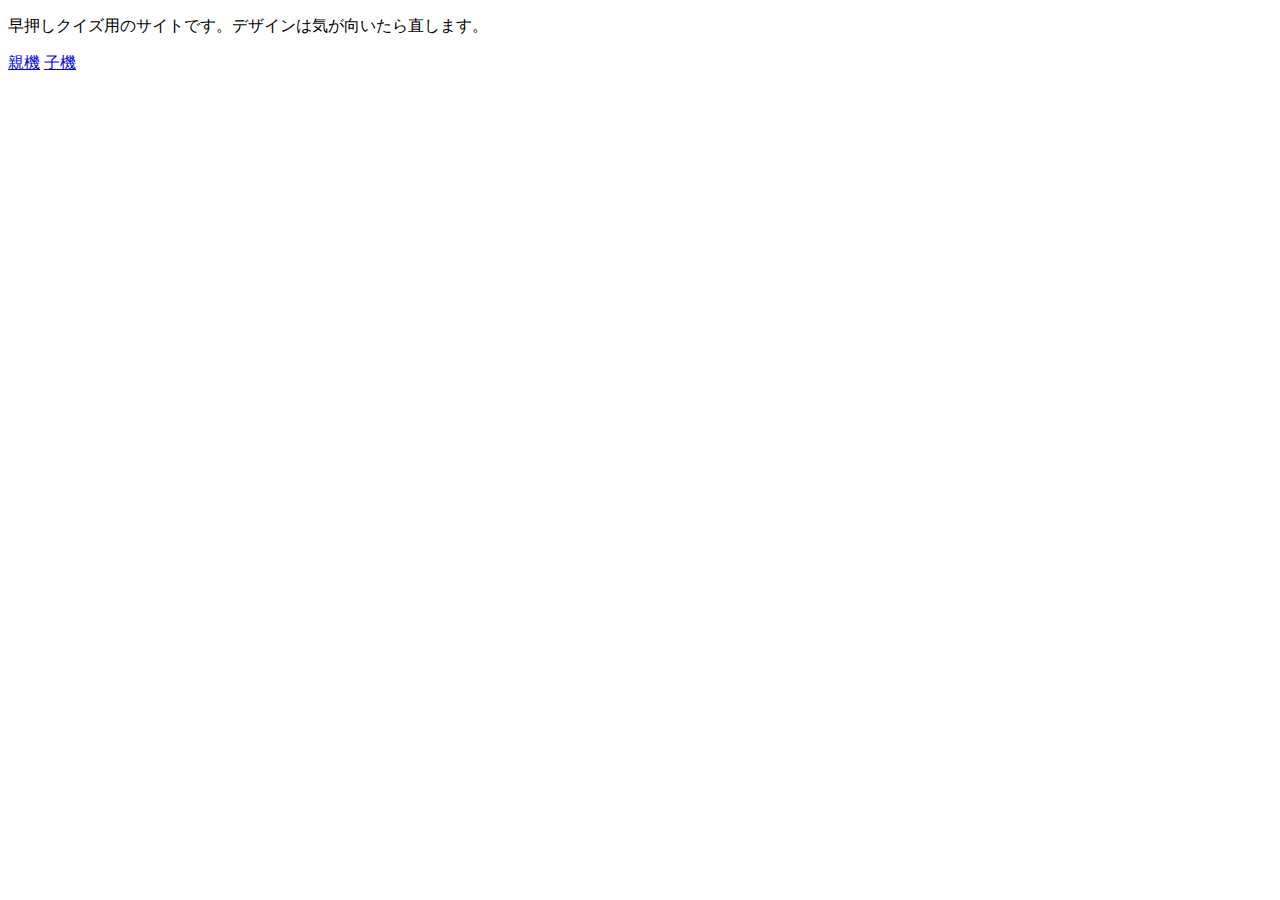
==== index.html @ cb9ee806 "✨ feat: 音を鳴らす機能を追加" ====
<!DOCTYPE html>
<html lang="ja">

<head>
  <meta charset="UTF-8">
  <meta name="viewport" content="width=device-width, initial-scale=1">
  <title>早押し機</title>
</head>

<body>
  <p>早押しクイズ用のサイトです。デザインは気が向いたら直します。</p>
  <a href="oya.html">親機</a>
  <a href="ko.html">子機</a>
</body>

</html>
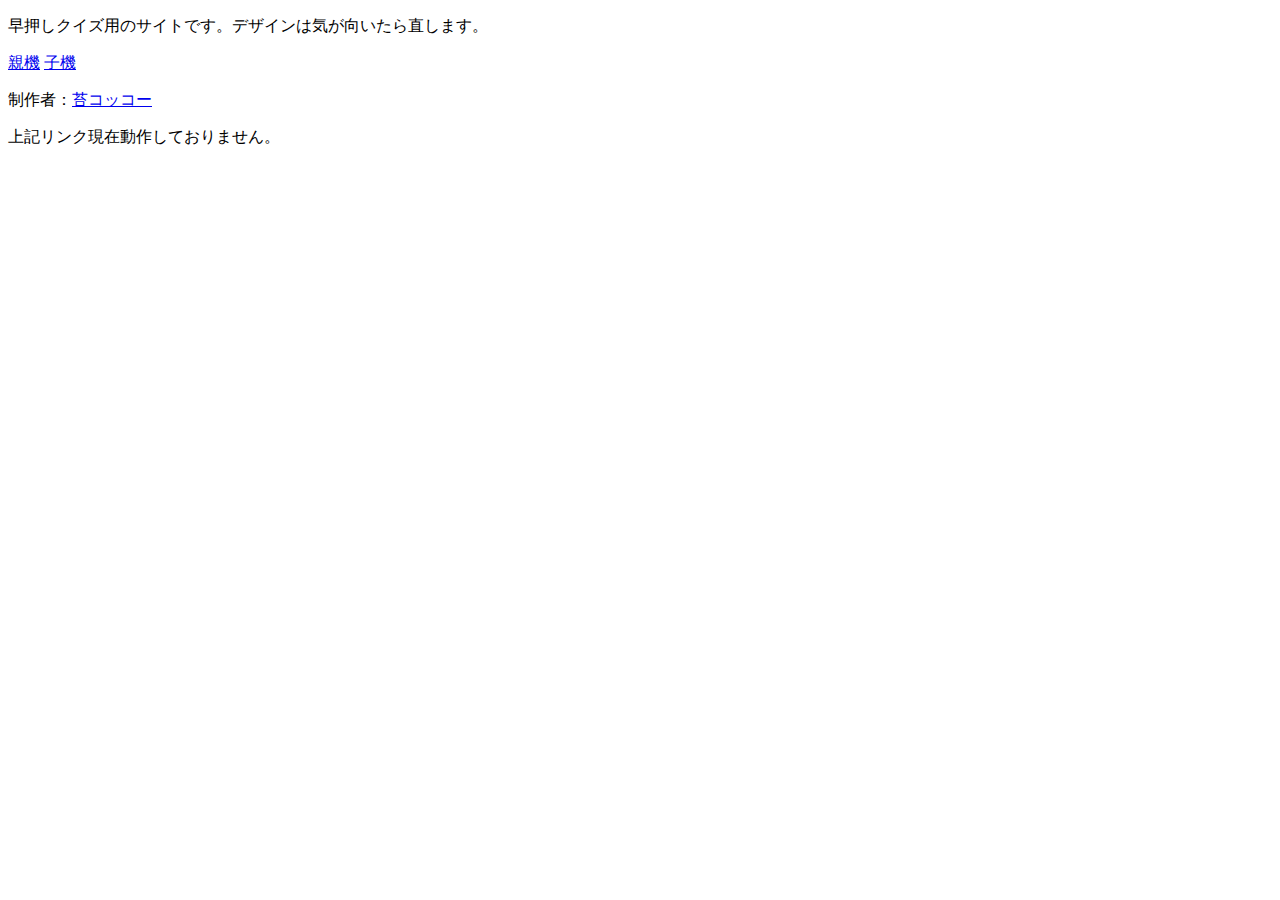
==== commit f03186f0: "✨ feat: index.htmlを少し修正" ====
--- a/index.html
+++ b/index.html
@@ -1,16 +1,17 @@
-<!DOCTYPE html>
+<!doctype html>
 <html lang="ja">
+  <head>
+    <meta charset="UTF-8" />
+    <meta name="viewport" content="width=device-width, initial-scale=1" />
+    <title>早押し機</title>
+  </head>
 
-<head>
-  <meta charset="UTF-8">
-  <meta name="viewport" content="width=device-width, initial-scale=1">
-  <title>早押し機</title>
-</head>
-
-<body>
-  <p>早押しクイズ用のサイトです。デザインは気が向いたら直します。</p>
-  <a href="oya.html">親機</a>
-  <a href="ko.html">子機</a>
-</body>
-
+  <body>
+    <p>早押しクイズ用のサイトです。デザインは気が向いたら直します。</p>
+    <a href="oya.html">親機</a>
+    <a href="ko.html">子機</a>
+    <br />
+    <p>制作者：<a href="https://www.kokecoco.me/">苔コッコー</a></p>
+    <p>上記リンク現在動作しておりません。</p>
+  </body>
 </html>
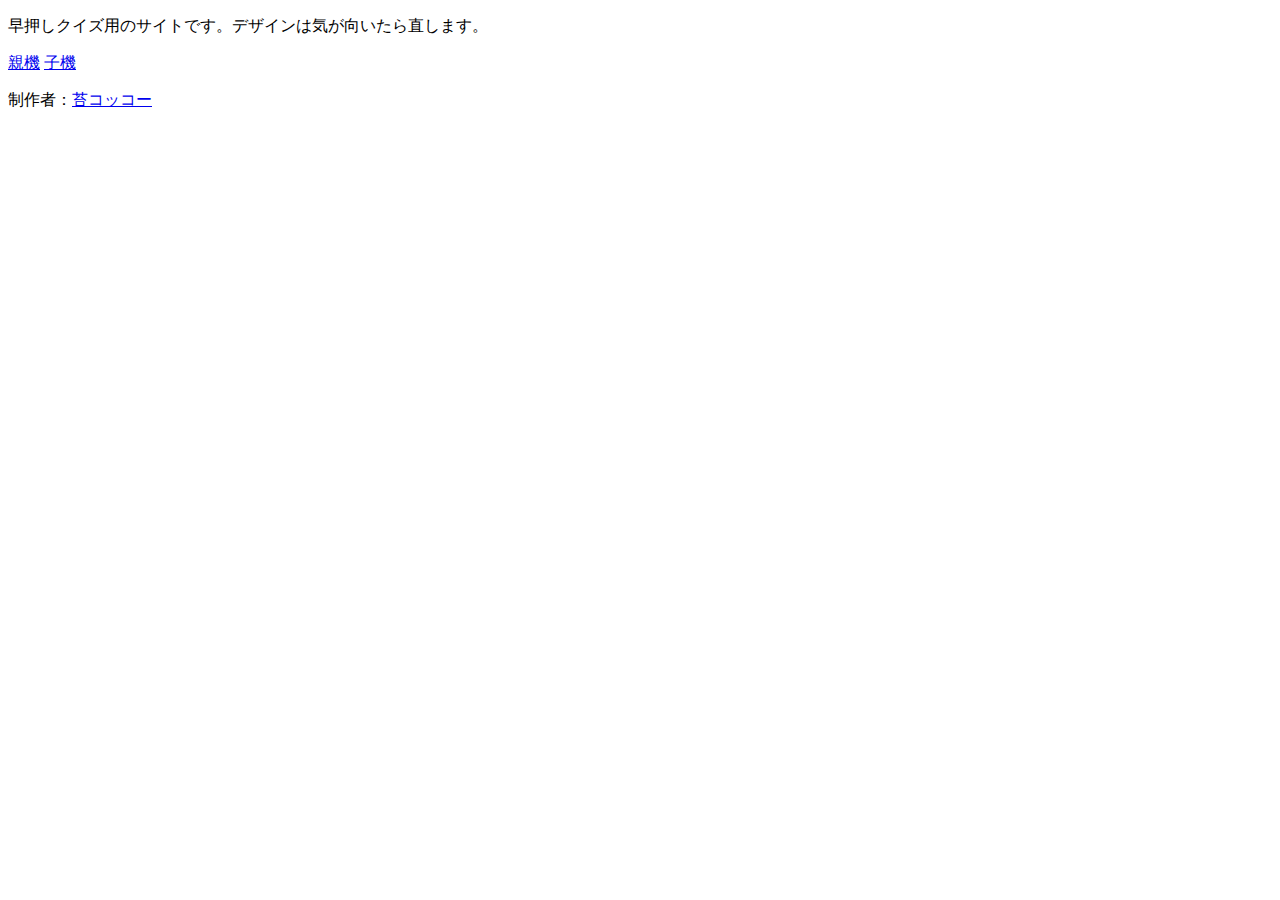
==== commit 9b417d1a: "🐛 fix: リンクを有効なものに変更" ====
--- a/index.html
+++ b/index.html
@@ -12,6 +12,5 @@
     <a href="ko.html">子機</a>
     <br />
     <p>制作者：<a href="https://www.kokecoco.me/">苔コッコー</a></p>
-    <p>上記リンク現在動作しておりません。</p>
   </body>
 </html>
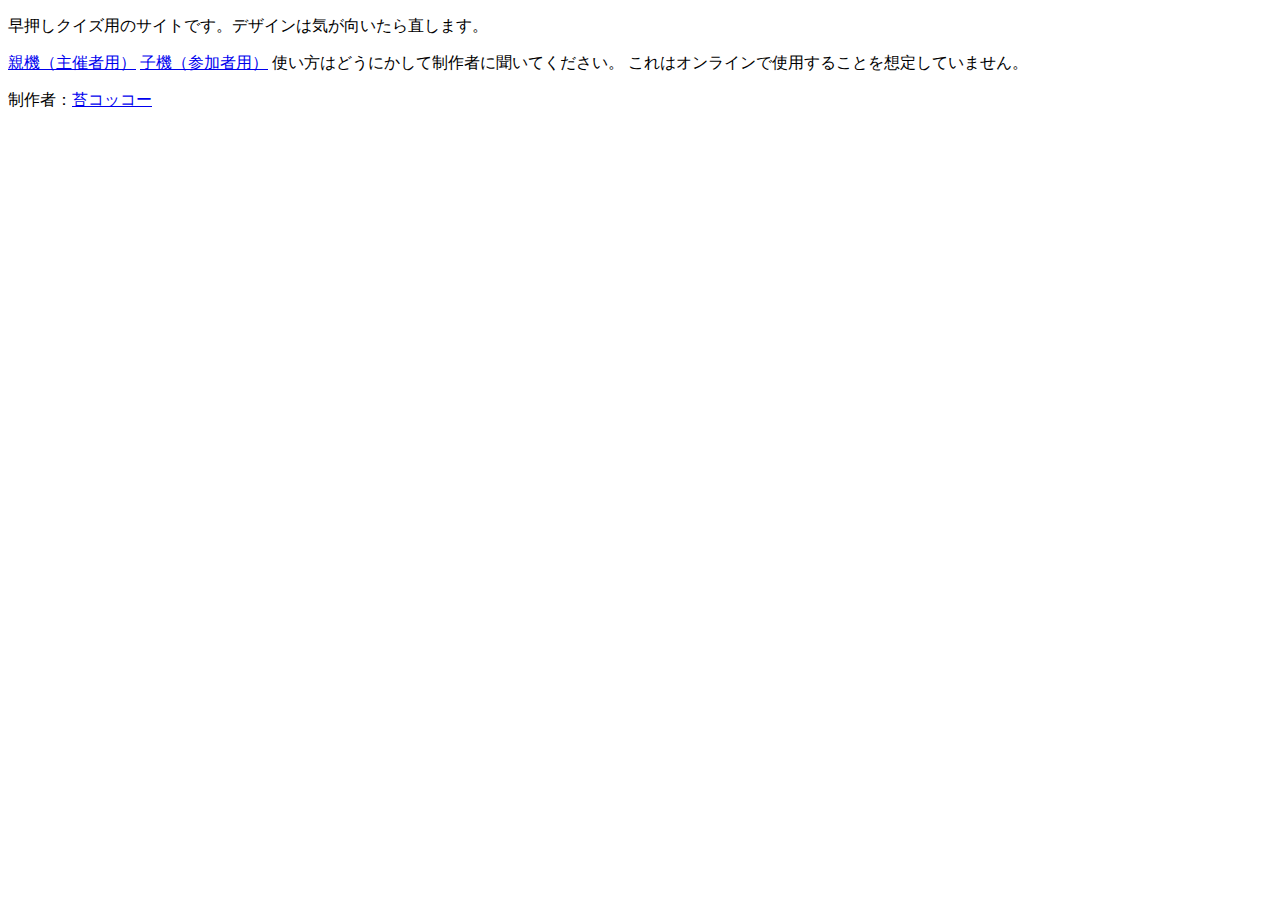
==== commit 851142d6: "✨ feat: タイムスタンプ機能を追加" ====
--- a/index.html
+++ b/index.html
@@ -3,13 +3,15 @@
   <head>
     <meta charset="UTF-8" />
     <meta name="viewport" content="width=device-width, initial-scale=1" />
-    <title>早押し機</title>
+    <title>苔式早押し機</title>
   </head>
 
   <body>
     <p>早押しクイズ用のサイトです。デザインは気が向いたら直します。</p>
-    <a href="oya.html">親機</a>
-    <a href="ko.html">子機</a>
+    <a href="oya.html">親機（主催者用）</a>
+    <a href="ko.html">子機（参加者用）</a>
+    使い方はどうにかして制作者に聞いてください。
+    これはオンラインで使用することを想定していません。
     <br />
     <p>制作者：<a href="https://www.kokecoco.me/">苔コッコー</a></p>
   </body>
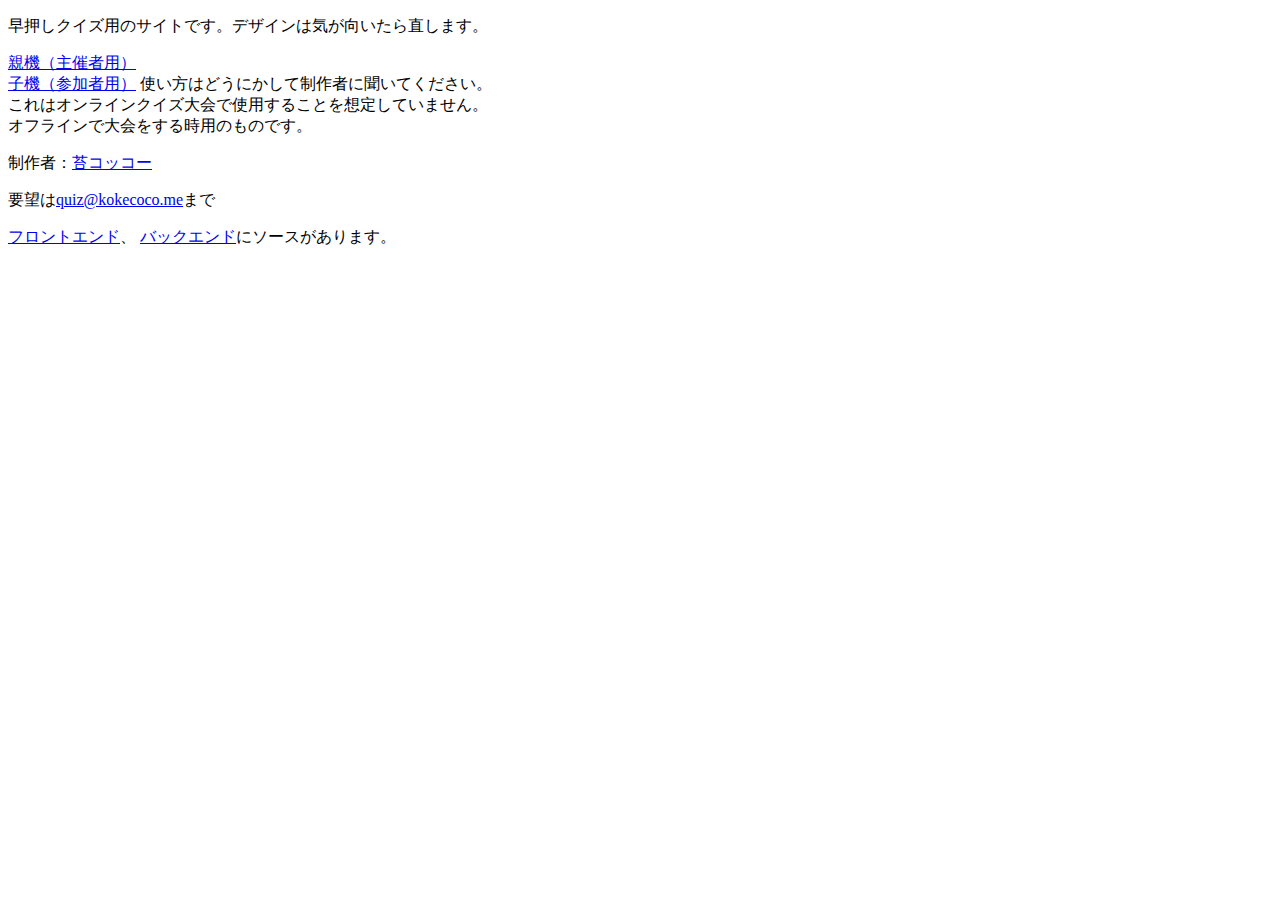
==== commit 76c9aac2: "✨ feat: index.htmlを充実(?)" ====
--- a/index.html
+++ b/index.html
@@ -8,11 +8,19 @@
 
   <body>
     <p>早押しクイズ用のサイトです。デザインは気が向いたら直します。</p>
-    <a href="oya.html">親機（主催者用）</a>
+    <a href="oya.html">親機（主催者用）</a><br />
     <a href="ko.html">子機（参加者用）</a>
-    使い方はどうにかして制作者に聞いてください。
-    これはオンラインで使用することを想定していません。
+    使い方はどうにかして制作者に聞いてください。<br />
+    これはオンラインクイズ大会で使用することを想定していません。<br />
+    オフラインで大会をする時用のものです。
     <br />
     <p>制作者：<a href="https://www.kokecoco.me/">苔コッコー</a></p>
+    <p>要望は<a href="mailto:quiz@kokecoco.me">quiz@kokecoco.me</a>まで</p>
+    <p>
+      <a href="https://github.com/Kokecoco/hayaoshi_quiz">フロントエンド</a>、
+      <a href="https://github.com/kokecoco0918/hayaoshi_quiz_backend"
+        >バックエンド</a
+      >にソースがあります。
+    </p>
   </body>
 </html>
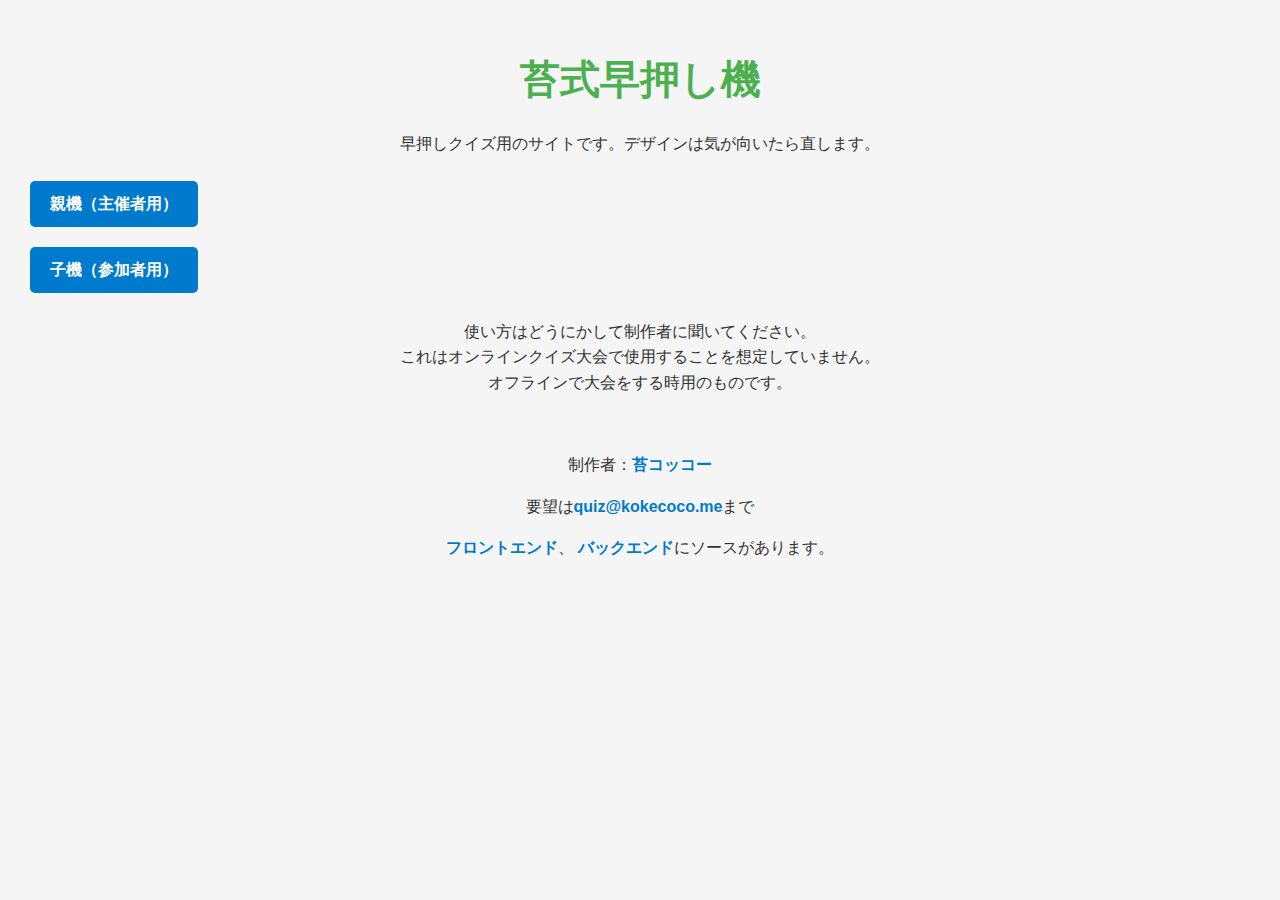
==== commit da277ab4: "✨ feat: index.htmlを充実" ====
--- a/index.html
+++ b/index.html
@@ -4,15 +4,19 @@
     <meta charset="UTF-8" />
     <meta name="viewport" content="width=device-width, initial-scale=1" />
     <title>苔式早押し機</title>
+    <link rel="stylesheet" href="assets/css/index.css" />
   </head>
 
   <body>
+    <h1>苔式早押し機</h1>
     <p>早押しクイズ用のサイトです。デザインは気が向いたら直します。</p>
     <a href="oya.html">親機（主催者用）</a><br />
     <a href="ko.html">子機（参加者用）</a>
-    使い方はどうにかして制作者に聞いてください。<br />
-    これはオンラインクイズ大会で使用することを想定していません。<br />
-    オフラインで大会をする時用のものです。
+    <p>
+      使い方はどうにかして制作者に聞いてください。<br />
+      これはオンラインクイズ大会で使用することを想定していません。<br />
+      オフラインで大会をする時用のものです。
+    </p>
     <br />
     <p>制作者：<a href="https://www.kokecoco.me/">苔コッコー</a></p>
     <p>要望は<a href="mailto:quiz@kokecoco.me">quiz@kokecoco.me</a>まで</p>
--- a/assets/css/index.css
+++ b/assets/css/index.css
@@ -0,0 +1,66 @@
+/* 全体の基本設定 */
+body {
+  font-family: "Noto Sans JP", sans-serif;
+  background-color: #f5f5f5;
+  color: #333;
+  margin: 0;
+  padding: 20px;
+  line-height: 1.6;
+}
+
+h1 {
+  font-size: 2.5em;
+  text-align: center;
+  color: #4caf50; /* 明るめのグリーン */
+  margin-bottom: 20px;
+}
+
+/* リンクのスタイル */
+a {
+  color: #007acc;
+  text-decoration: none;
+  font-weight: bold;
+}
+
+a:hover {
+  text-decoration: underline;
+}
+
+/* セクションの余白を調整 */
+p {
+  margin-bottom: 15px;
+  text-align: center;
+}
+
+/* ボタンのように見せるリンク */
+a[href="oya.html"],
+a[href="ko.html"] {
+  display: inline-block;
+  margin: 10px;
+  padding: 10px 20px;
+  background-color: #007acc;
+  color: white;
+  border-radius: 5px;
+  transition: background-color 0.3s;
+}
+
+a[href="oya.html"]:hover,
+a[href="ko.html"]:hover {
+  background-color: #005a99;
+}
+
+/* フッター部分のスタイル */
+footer {
+  text-align: center;
+  font-size: 0.9em;
+  color: #666;
+  margin-top: 30px;
+}
+
+footer a {
+  color: #007acc;
+}
+
+footer a:hover {
+  text-decoration: underline;
+}
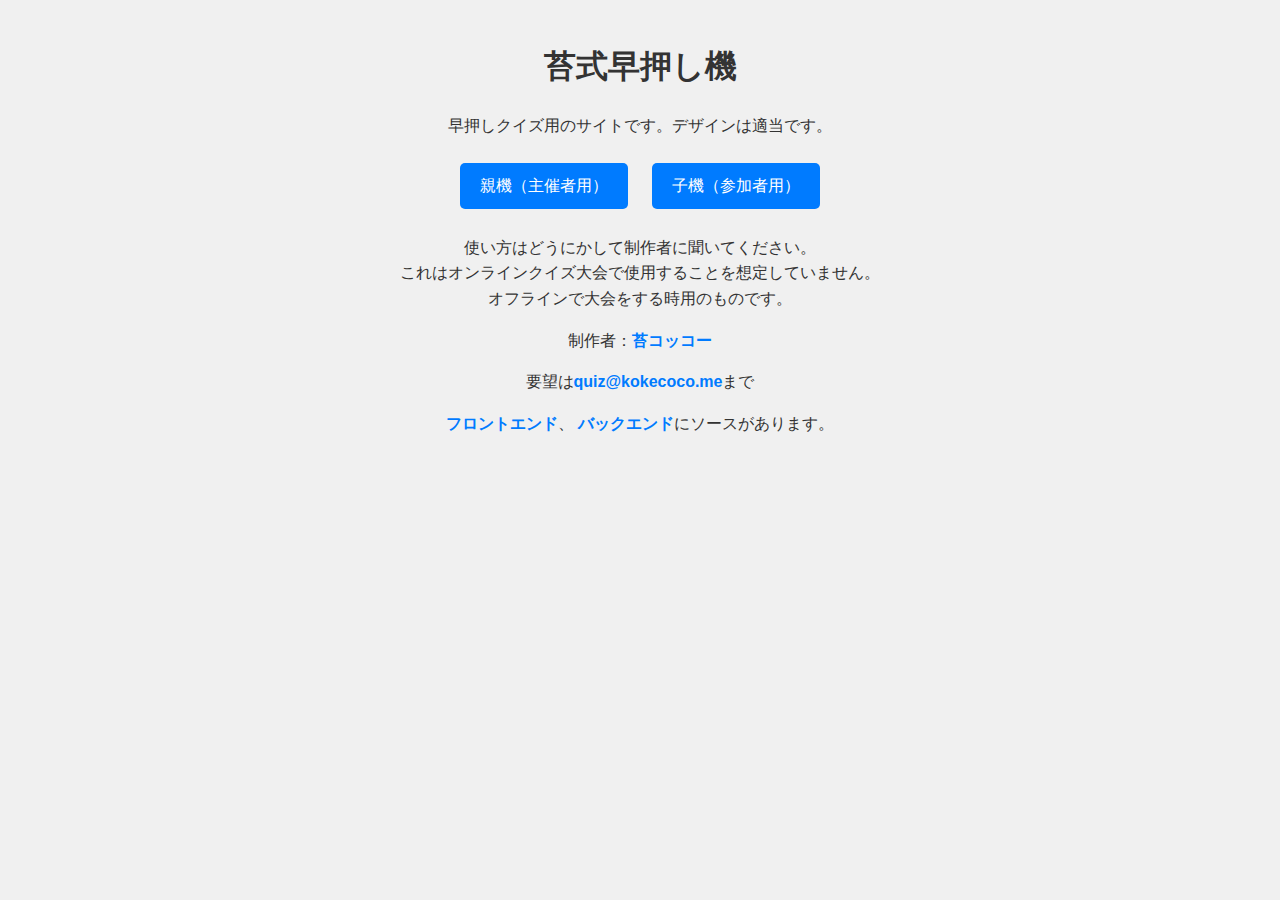
==== commit 488c4c8a: "✨ feat: 少しデザインを変更" ====
--- a/index.html
+++ b/index.html
@@ -9,15 +9,16 @@
 
   <body>
     <h1>苔式早押し機</h1>
-    <p>早押しクイズ用のサイトです。デザインは気が向いたら直します。</p>
-    <a href="oya.html">親機（主催者用）</a><br />
-    <a href="ko.html">子機（参加者用）</a>
+    <p>早押しクイズ用のサイトです。デザインは適当です。</p>
+    <div class="buttons">
+      <a href="oya.html">親機（主催者用）</a>
+      <a href="ko.html">子機（参加者用）</a>
+    </div>
     <p>
       使い方はどうにかして制作者に聞いてください。<br />
       これはオンラインクイズ大会で使用することを想定していません。<br />
       オフラインで大会をする時用のものです。
     </p>
-    <br />
     <p>制作者：<a href="https://www.kokecoco.me/">苔コッコー</a></p>
     <p>要望は<a href="mailto:quiz@kokecoco.me">quiz@kokecoco.me</a>まで</p>
     <p>
--- a/assets/css/index.css
+++ b/assets/css/index.css
@@ -1,7 +1,7 @@
 /* 全体の基本設定 */
 body {
   font-family: "Noto Sans JP", sans-serif;
-  background-color: #f5f5f5;
+  background-color: #f0f0f0;
   color: #333;
   margin: 0;
   padding: 20px;
@@ -9,15 +9,15 @@
 }
 
 h1 {
-  font-size: 2.5em;
+  font-size: 2em;
   text-align: center;
-  color: #4caf50; /* 明るめのグリーン */
+  color: #333; /* 明るめのグリーン */
   margin-bottom: 20px;
 }
 
 /* リンクのスタイル */
 a {
-  color: #007acc;
+  color: #007bff;
   text-decoration: none;
   font-weight: bold;
 }
@@ -38,15 +38,17 @@
   display: inline-block;
   margin: 10px;
   padding: 10px 20px;
-  background-color: #007acc;
+  background-color: #007bff;
   color: white;
   border-radius: 5px;
   transition: background-color 0.3s;
+  text-align: center;
+  font-weight: normal;
 }
 
 a[href="oya.html"]:hover,
 a[href="ko.html"]:hover {
-  background-color: #005a99;
+  background-color: #0056b3;
 }
 
 /* フッター部分のスタイル */
@@ -64,3 +66,8 @@
 footer a:hover {
   text-decoration: underline;
 }
+
+div.buttons {
+  text-align: center;
+  margin: 0 auto;
+}
